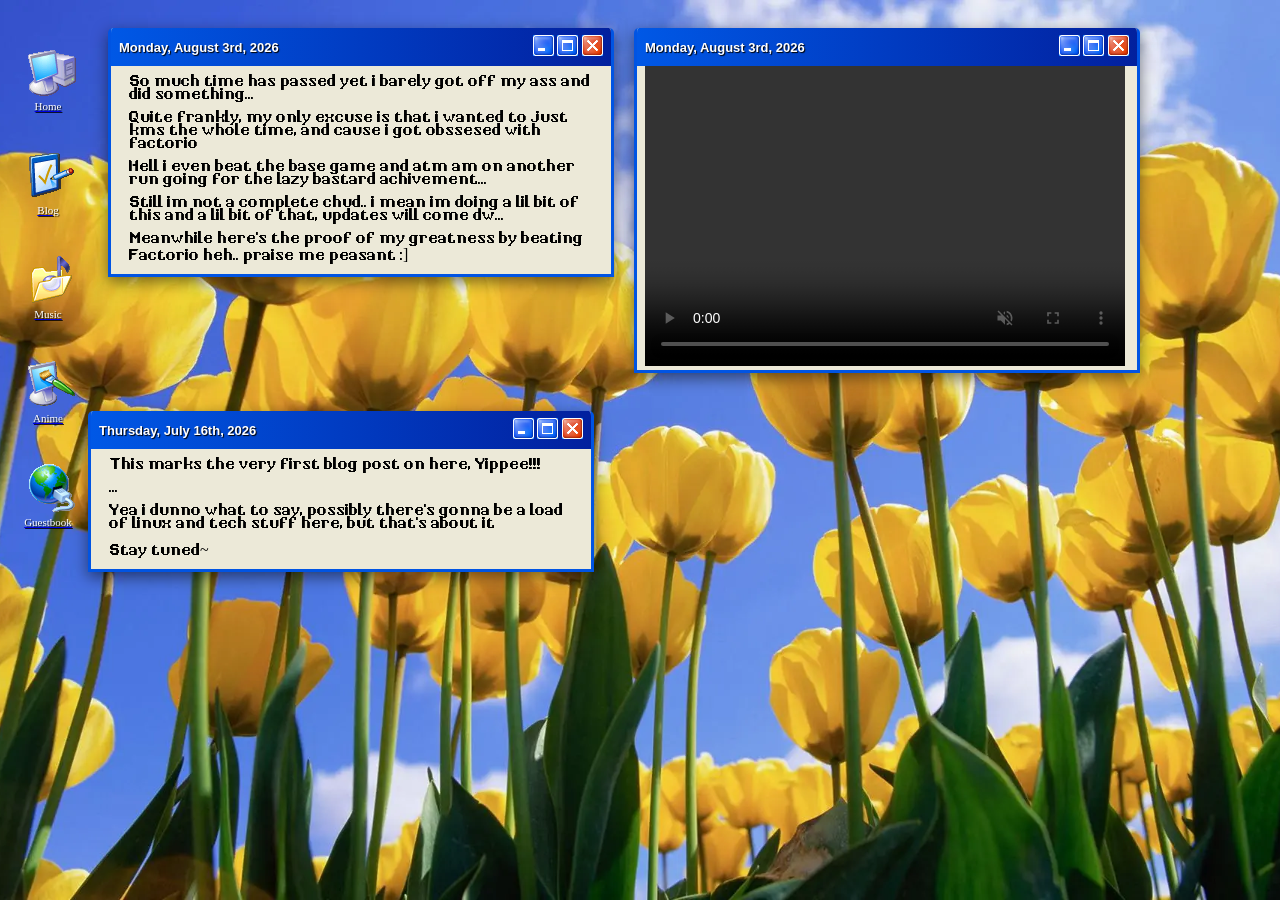
==== Blog.html @ af0ba82f "Update Blog.html" ====
<!DOCTYPE html>
<head>
    <link rel="stylesheet" href="MainStyle.css">
</head>
<body style="background-image: url(WinXp/Backgrounds/Tulips.webp);">
    <nav>
        <div class="DesktopIcons">
        <a href="State.html">
          <div class="Container">
            <div class="Desktop XP-Home"></div>
            <p> Home </p>
          </div>
        </a>
        <a href="Blog.html">
          <div class="Container">
            <div class="Desktop XP-Blog"></div>
            <p> Blog </p>
          </div>
        </a>
        <a href="Music.html">
          <div class="Container">
            <div class="Desktop XP-Music"></div>
            <p> Music </p>
          </div>
        </a>
        <a href="Weabo.html">
          <div class="Container">
            <div class="Desktop XP-Anime"></div>
            <p> Anime </p>
          </div>
        </a>
        <a href="Guests.html">
          <div class="Container">
            <div class="Desktop XP-Guestbook"></div>
            <p> Guestbook </p>
          </div>
        </a>
        </div>
    </nav>
    <main>
    <div class="BlogContainer">
      <div class="Window">
            <div class="TitleBar">
                <div class="Text">Monday, August 3rd, 2026</div>
                <div class="Buttons">
                    <button class="TaskbarButton XP-Min" aria-label="Minimize"></button>
                    <button class="TaskbarButton XP-Window" aria-label="Windowize"></button>
                    <button class="TaskbarButton XP-Close" aria-label="Closeize"></button>
                </div> 
            </div> 
            <div class="TextField"> 
              <p> So much time has passed yet i barely got off my ass and did something... </p>
              <p> Quite frankly, my only excuse is that i wanted to just kms the whole time, and cause i got obssesed with factorio </p>
              <p> Hell i even beat the base game and atm am on another run going for the lazy bastard achivement... </p>
              <p> Still im not a complete chud.. i mean im doing a lil bit of this and a lil bit of that, updates will come dw...</p>
              <p> Meanwhile here's the proof of my greatness by beating Factorio heh.. praise me peasant :] </p>
           </div>
      </div>
        <div class="Window">
            <div class="TitleBar">
                <div class="Text">Monday, August 3rd, 2026</div>
                <div class="Buttons">
                    <button class="TaskbarButton XP-Min" aria-label="Minimize"></button>
                    <button class="TaskbarButton XP-Window" aria-label="Windowize"></button>
                    <button class="TaskbarButton XP-Close" aria-label="Closeize"></button>
                </div> 
            </div> 
            <div class="TextField"> 
              <video height="300" width="480" autoplay muted controls>
                <source src="WinXp/Videos/mp4/Factorio-2026-08-03_2-ezgif.com-video-compressor.webm" type="video/webm">
              </video>
           </div>
      </div>
      </div>
      <br>
      <div class="Window">
            <div class="TitleBar">
                <div class="Text">Thursday, July 16th, 2026</div>
                <div class="Buttons">
                    <button class="TaskbarButton XP-Min" aria-label="Minimize"></button>
                    <button class="TaskbarButton XP-Window" aria-label="Windowize"></button>
                    <button class="TaskbarButton XP-Close" aria-label="Closeize"></button>
                </div> 
            </div> 
            <div class="TextField"> 
              <p> This marks the very first blog post on here, Yippee!!! </p>
              <p> ... </p>
              <p> Yea i dunno what to say, possibly there's gonna be a load of linux and tech stuff here, but that's about it </p>
              <p> Stay tuned~ </p>
           </div>
      </div>
    </main>
</body>
---- MainStyle.css ----
@font-face {
    font-family: retro;
    src: url(RETROTECH.ttf);
}

.TempTxt {
    font-size: xx-large;
    display: flex;
    align-items: flex-start;
    padding: 20px;
    gap: 20px;
}


body {
    display: flex;
    flex-direction: row;
    background-size: cover;
    background-position: center;
    background-repeat: no-repeat;
    image-rendering: auto;
    background-attachment: fixed;
}

p {
    margin: 4px 0 0 0; 
    width: 100%;
    font-size: 11px;  
    color: white; 
    text-shadow: 1px 1px 1px rgba(0, 0, 0, 0.8); 
    word-wrap: break-word;
}

main {
    flex-grow: 1;
}

.Desktop {
    width: 48px;
    height: 48px;
    background-image: url(WinXp/Icons/WinIcons_48.png);
    background-repeat: no-repeat;
    cursor: pointer;
    padding: 0;
    margin-top: 2.5rem;
    background-size: 960px 960px;
    image-rendering: pixelated; 
    image-rendering: crisp-edges;
    margin-left: 0.5rem;
}

.Container {
    display: flex;
    align-items: center;
    justify-content: center;
    flex-direction: column;
    width: 80px;
    text-align: center;
}

.XP-Home {
    background-position: -48px -143px;
}

.XP-Blog {
    background-position: -49px -97px;
}

.XP-Music {
    background-position: -336px -816px;
}

.XP-Anime {
    background-position: -432px -865px;
}

.XP-Guestbook {
    background-position: -672px -672px;
}

.Window {


    width: 500px;
    background-color: #ece9d8;
    font-family: 'Tahoma', sans-serif;

    border: 3px solid #0054e3; 
    border-top: none; 
    border-radius: 5px 5px 0 0;

    box-shadow: 0 5px 15px rgba(0,0,0,0.5);
    padding: 0;
    overflow: hidden;
}

.TitleBar {
  background: linear-gradient(to right, #0058e6, #02209e);
  color: white;
  padding: 4px 8px;
  display: flex;
  justify-content: space-between;
  align-items: center;
  font-weight: bold;
  font-size: 13px;
  text-shadow: 1px 1px 1px #000;
  height: 30px;
  border-radius: 2px 2px 0 0;
}

.TaskbarButton {
  width: 21px;
  height: 21px;
  border: none;
  background-image: url('WinXp/Frame/UI Theme.png');
  background-repeat: no-repeat;
  cursor: pointer;
  padding: 0;
}

.TextField {
    margin-right: 1rem;
    margin-left: 0.5rem;
}

.TextField > p {
    font-size: medium;
    font-family: retro;
    color: #000000;
    text-shadow: none;
    margin: 10px;
}

.TitleTextField {
    padding: 15px;
    color: #000;
    font-size: 14px;
    font-family: retro;
}

.TitleTextField > p {
    color: #1d1c1c;
    font-size: 3rem;
}

.XP-Min {
    background-position: -375px -236px;
}

.XP-Window {
    background-position: -399px -236px;
}

.XP-Close {
    background-position: -447px -236px;
}


.XP-Min:hover {
    background-position: -375px -257px;
}

.XP-Window:hover {
    background-position: -399px -257px;
}

.XP-Close:hover {
    background-position: -447px -257px;
}


.XP-Min:active {
    background-position: -375px -278px;
}

.XP-Window:active {
    background-position: -399px -278px;
}

.XP-Close:active {
    background-position: -447px -278px;
}

.AlbumImage {
    width: 250px;
    height: 250px;
    cursor: pointer;
    padding: 0;
    margin: 0.5rem auto 0 auto;
    background-size: contain;     
    background-repeat: no-repeat; 
    background-position: center;
}

.Mez { background-image: url(WinXp/Covers/Music/System/Mezmerize.png); }
.Hyp { background-image: url(WinXp/Covers/Music/System/Hypnotize.jpg); }
.Tox { background-image: url(WinXp/Covers/Music/System/Toxicity.jpg); }
.Sta { background-image: url(WinXp/Covers/Music/System/Stealit.jpeg); }
.Sys { background-image: url(WinXp/Covers/Music/System/SelfTitled.jpg);}

.Coe { background-image: url(WinXp/Covers/Music/Ax7/CityOfEvil.jpg); }
.Htk { background-image: url(WinXp/Covers/Music/Ax7/HailToTheTwink.jpg); }
.Ax7 { background-image: url(WinXp/Covers/Music/Ax7/SelfTitled.jpg); }

.Pul { background-image: url(WinXp/Covers/Music/Lifelover/Pulver.jpg);}
.Kon { background-image: url(WinXp/Covers/Music/Lifelover/Konkurs.jpg);}
.Sju { background-image: url(WinXp/Covers/Music/Lifelover/Sjukdom.jpg);}
.Ero { background-image: url(WinXp/Covers/Music/Lifelover/Erotik.jpg);}

.Album {
    width: 270px;
}

.AlbumContainer {
    display: flex;         
    flex-direction: row;   
    gap: 20px;             
    align-items: flex-start; 
    padding: 20px;         
    flex-wrap: wrap;
}

.AnimeImage {
    width: 250px;
    height: 250px;
    cursor: pointer;
    padding: 0;
    margin: 0.5rem auto 0 auto;
    background-size: contain;     
    background-repeat: no-repeat; 
    background-position: center;
}

.JJBA { background-image: url(WinXp/Covers/Anime/Part3.jpg);}
.BTR { background-image: url(WinXp/Covers/Anime/BTR.jpg);}

.Anime {
    width: 270px;
}

.AnimeContainer {
    display: flex;         
    flex-direction: row;   
    gap: 20px;             
    align-items: flex-start; 
    padding: 20px;         
    flex-wrap: wrap;
}

.BlogContainer {
    display: flex;         
    flex-direction: row;   
    gap: 20px;             
    align-items: flex-start; 
    padding: 20px;         
    flex-wrap: wrap;
}
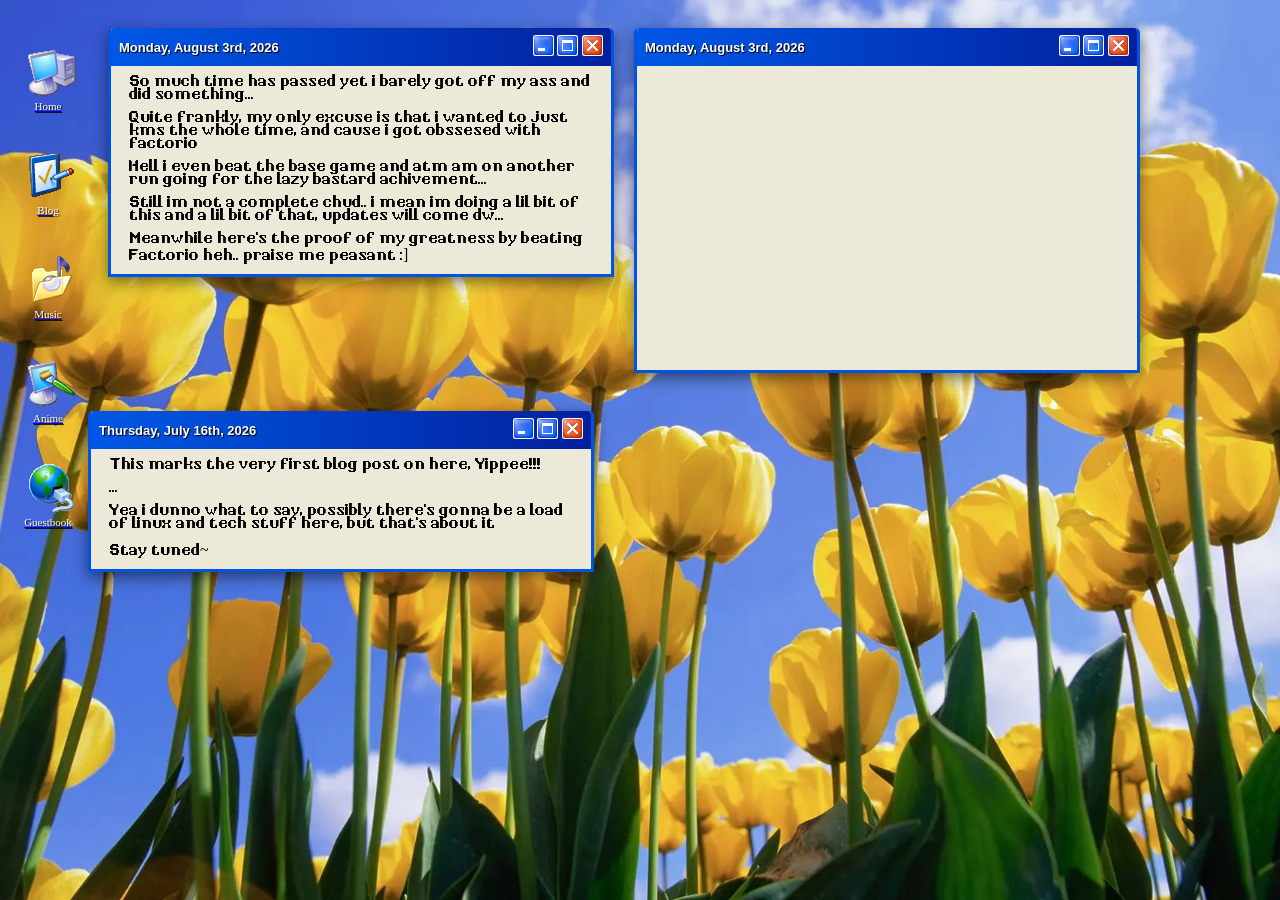
==== commit 99d2b014: "Update Blog.html" ====
--- a/Blog.html
+++ b/Blog.html
@@ -66,7 +66,7 @@
                 </div> 
             </div> 
             <div class="TextField"> 
-              <video height="300" width="480" autoplay muted controls>
+              <video height="300" width="480" autoplay muted loop playsinline>
                 <source src="WinXp/Videos/mp4/Factorio-2026-08-03_2-ezgif.com-video-compressor.webm" type="video/webm">
               </video>
            </div>
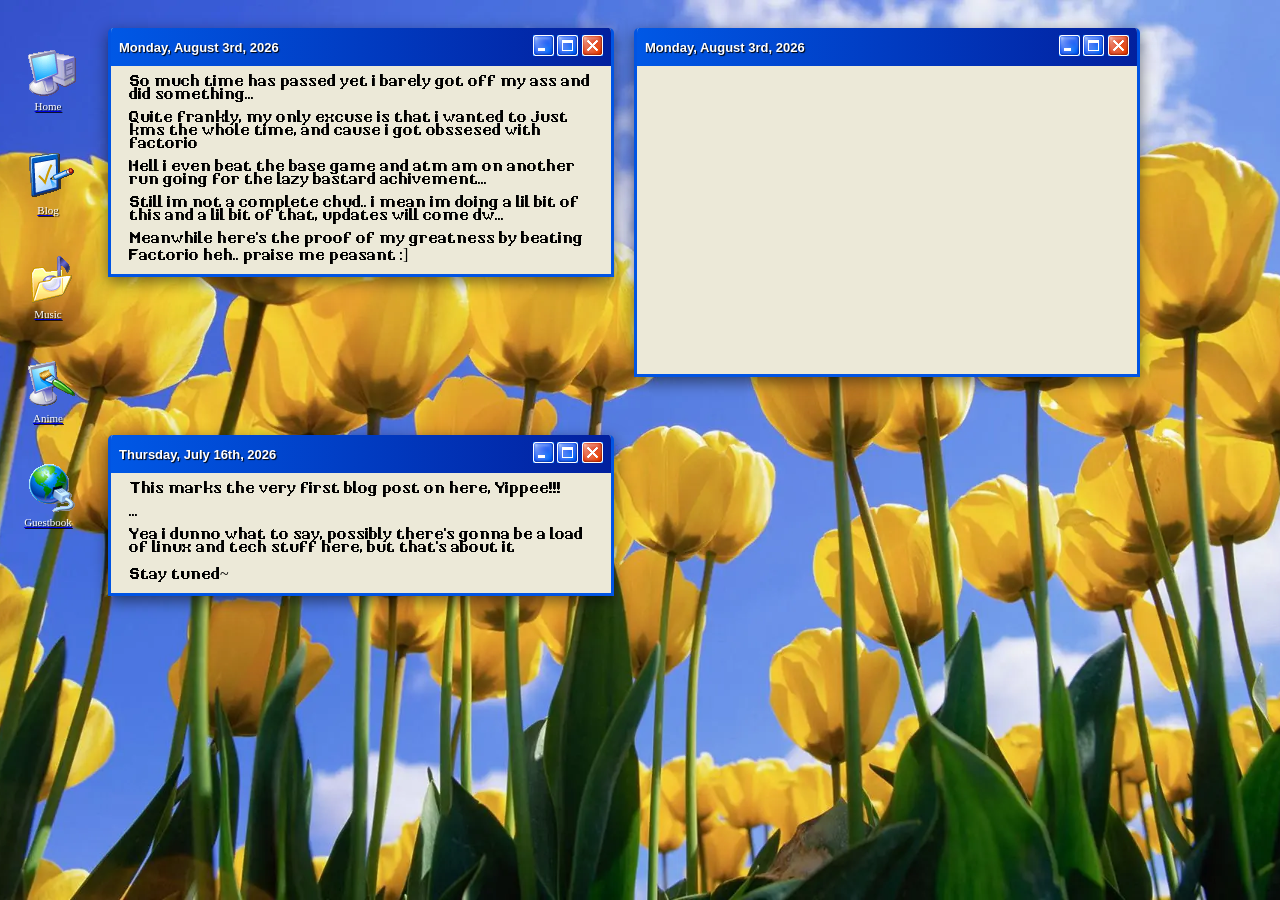
==== commit 4218e3bb: "Update Blog.html" ====
--- a/Blog.html
+++ b/Blog.html
@@ -65,14 +65,12 @@
                     <button class="TaskbarButton XP-Close" aria-label="Closeize"></button>
                 </div> 
             </div> 
-            <div class="TextField"> 
-              <video height="300" width="480" autoplay muted loop playsinline>
-                <source src="WinXp/Videos/mp4/Factorio-2026-08-03_2-ezgif.com-video-compressor.webm" type="video/webm">
-              </video>
+            <div class="FactorioImg"></div> 
            </div>
       </div>
       </div>
       <br>
+    <div class="BlogContainer">
       <div class="Window">
             <div class="TitleBar">
                 <div class="Text">Thursday, July 16th, 2026</div>
@@ -89,5 +87,6 @@
               <p> Stay tuned~ </p>
            </div>
       </div>
+      </div>
     </main>
 </body>
--- a/MainStyle.css
+++ b/MainStyle.css
@@ -233,6 +233,8 @@
 
 .JJBA { background-image: url(WinXp/Covers/Anime/Part3.jpg);}
 .BTR { background-image: url(WinXp/Covers/Anime/BTR.jpg);}
+.NGR { background-image: url(WinXp/Covers/Anime/NGR.jpg);}
+.CSM { background-image: url(WinXp/Covers/Anime/CSM.jpg);}
 
 .Anime {
     width: 270px;
@@ -255,3 +257,15 @@
     padding: 20px;         
     flex-wrap: wrap;
 }
+
+.FactorioImg {
+    background-image: url(WinXp/Images/JustAScreenshotSadly.jpg);
+    width: 450px;
+    height: 300px;
+    cursor: pointer;
+    padding: 0;
+    margin: 0.5rem auto 0 auto;
+    background-size: contain;     
+    background-repeat: no-repeat; 
+    background-position: center;
+}
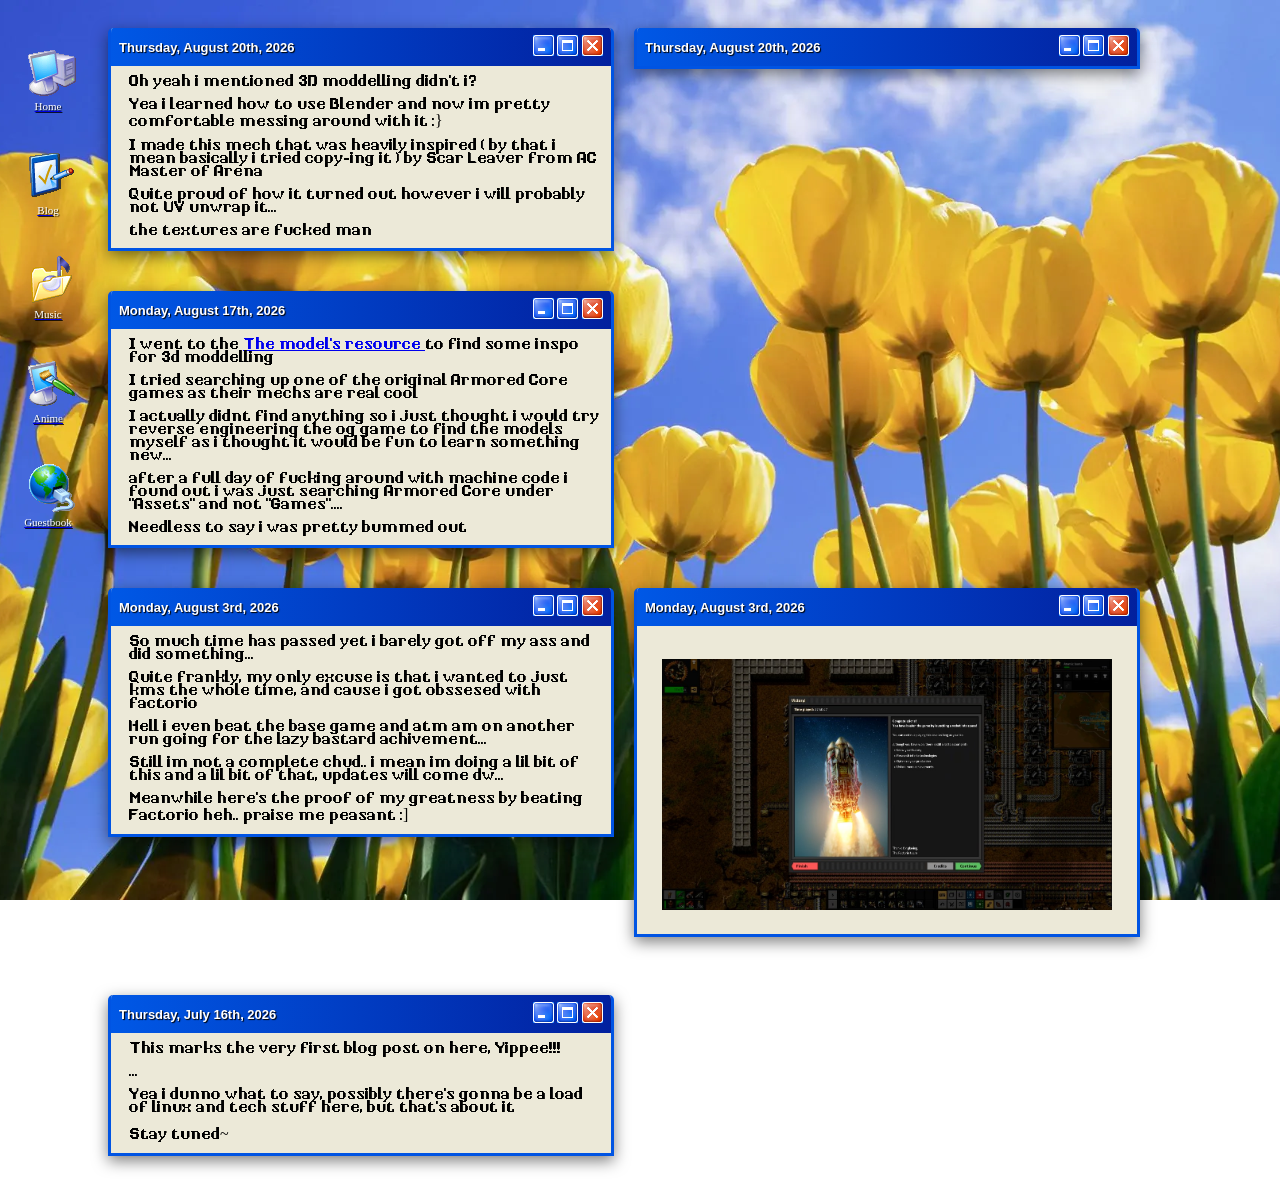
==== commit 4a12cdec: "Update Blog.html" ====
--- a/Blog.html
+++ b/Blog.html
@@ -38,6 +38,55 @@
         </div>
     </nav>
     <main>
+          <div class="BlogContainer">
+      <div class="Window">
+            <div class="TitleBar">
+                <div class="Text">Thursday, August 20th, 2026</div>
+                <div class="Buttons">
+                    <button class="TaskbarButton XP-Min" aria-label="Minimize"></button>
+                    <button class="TaskbarButton XP-Window" aria-label="Windowize"></button>
+                    <button class="TaskbarButton XP-Close" aria-label="Closeize"></button>
+                </div> 
+            </div> 
+            <div class="TextField"> 
+              <p> Oh yeah i mentioned 3D moddelling didn't i? </p>
+              <p> Yea i learned how to use Blender and now im pretty comfortable messing around with it :} </p>
+              <p> I made this mech that was heavily inspired ( by that i mean basically i tried copy-ing it ) by Scar Leaver from AC Master of Arena </p>
+              <p> Quite proud of how it turned out however i will probably not UV unwrap it... </p>
+              <p> the textures are fucked man </p>
+           </div>
+      </div>
+        <div class="Window">
+            <div class="TitleBar">
+                <div class="Text">Thursday, August 20th, 2026</div>
+                <div class="Buttons">
+                    <button class="TaskbarButton XP-Min" aria-label="Minimize"></button>
+                    <button class="TaskbarButton XP-Window" aria-label="Windowize"></button>
+                    <button class="TaskbarButton XP-Close" aria-label="Closeize"></button>
+                </div> 
+            </div> 
+            <div class="MechaImg"></div> 
+           </div>
+    </div>
+    <div class="BlogContainer">
+      <div class="Window">
+            <div class="TitleBar">
+                <div class="Text">Monday, August 17th, 2026</div>
+                <div class="Buttons">
+                    <button class="TaskbarButton XP-Min" aria-label="Minimize"></button>
+                    <button class="TaskbarButton XP-Window" aria-label="Windowize"></button>
+                    <button class="TaskbarButton XP-Close" aria-label="Closeize"></button>
+                </div> 
+            </div> 
+            <div class="TextField"> 
+              <p> I went to the <a href="https://models.spriters-resource.com/"> The model's resource </a> to find some inspo for 3d moddelling </p>
+              <p> I tried searching up one of the original Armored Core games as their mechs are real cool </p>
+              <p> I actually didnt find anything so i just thought i would try reverse engineering the og game to find the models myself as i thought it would be fun to learn something new...</p>
+              <p> after a full day of fucking around with machine code i found out i was just searching Armored Core under "Assets" and not "Games"....</p>
+              <p> Needless to say i was pretty bummed out</p>
+           </div>
+      </div>
+    </div>
     <div class="BlogContainer">
       <div class="Window">
             <div class="TitleBar">
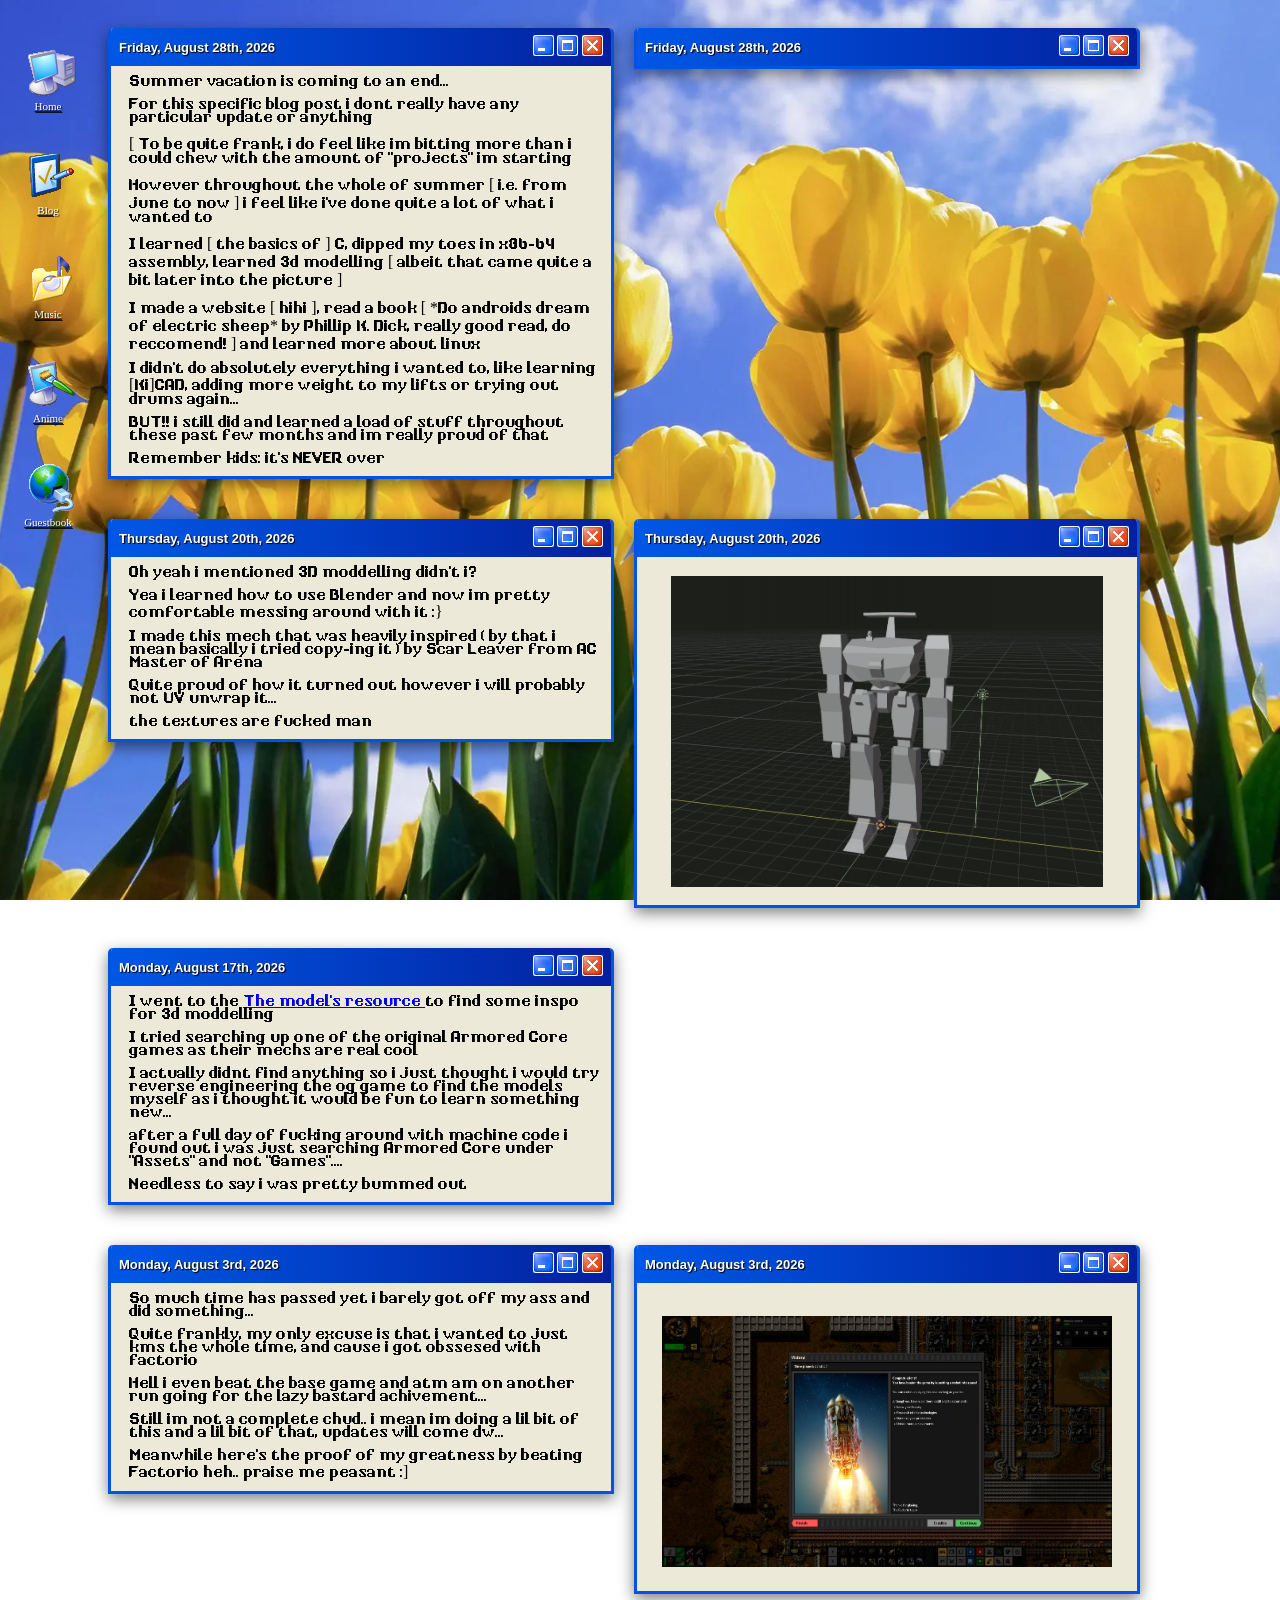
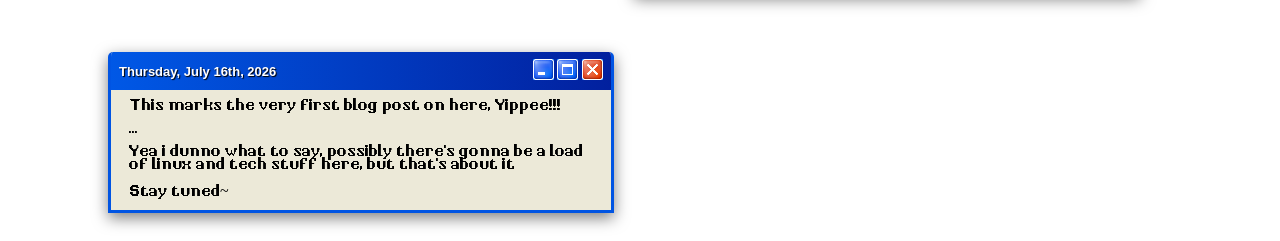
==== commit 7f2f579e: "Update Blog.html" ====
--- a/Blog.html
+++ b/Blog.html
@@ -38,7 +38,41 @@
         </div>
     </nav>
     <main>
-          <div class="BlogContainer">
+    <div class="BlogContainer">
+      <div class="Window">
+            <div class="TitleBar">
+                <div class="Text">Friday, August 28th, 2026</div>
+                <div class="Buttons">
+                    <button class="TaskbarButton XP-Min" aria-label="Minimize"></button>
+                    <button class="TaskbarButton XP-Window" aria-label="Windowize"></button>
+                    <button class="TaskbarButton XP-Close" aria-label="Closeize"></button>
+                </div> 
+            </div> 
+            <div class="TextField"> 
+              <p> Summer vacation is coming to an end... </p>
+              <p> For this specific blog post i dont really have any particular update or anything </p>
+              <p> [ To be quite frank, i do feel like im bitting more than i could chew with the amount of "projects" im starting </p>
+              <p> However throughout the whole of summer [ i.e. from june to now ] i feel like i've done quite a lot of what i wanted to </p>
+              <p> I learned [ the basics of ] C, dipped my toes in x86-64 assembly, learned 3d modelling [ albeit that came quite a bit later into the picture ]</p>
+              <p> I made a website [ hihi ], read a book [ *Do androids dream of electric sheep* by Phillip K. Dick, really good read, do reccomend! ] and learned more about linux </p>
+              <p> I didn't do absolutely everything i wanted to, like learning [Ki]CAD, adding more weight to my lifts or trying out drums again... </p>
+              <p> BUT!! i still did and learned a load of stuff throughout these past few months and im really proud of that </p>
+              <p> Remember kids: it's NEVER over </p>
+           </div>
+      </div>
+      <div class="Window">
+            <div class="TitleBar">
+                <div class="Text">Friday, August 28th, 2026</div>
+                <div class="Buttons">
+                    <button class="TaskbarButton XP-Min" aria-label="Minimize"></button>
+                    <button class="TaskbarButton XP-Window" aria-label="Windowize"></button>
+                    <button class="TaskbarButton XP-Close" aria-label="Closeize"></button>
+                </div> 
+            </div> 
+            <div class="HOPEImg"></div> 
+          </div>
+    </div>
+    <div class="BlogContainer">
       <div class="Window">
             <div class="TitleBar">
                 <div class="Text">Thursday, August 20th, 2026</div>
--- a/MainStyle.css
+++ b/MainStyle.css
@@ -269,3 +269,15 @@
     background-repeat: no-repeat; 
     background-position: center;
 }
+
+.MechaImg {
+    background-image: url(WinXp/Images/Screenshot-Mech-Wide.jpg);
+    width: 400px;
+    height: 300px;
+    cursor: pointer;
+    padding: 1rem;
+    margin: 0.5rem auto 0.5rem auto;
+    background-size: contain;     
+    background-repeat: no-repeat; 
+    background-position: center;
+}
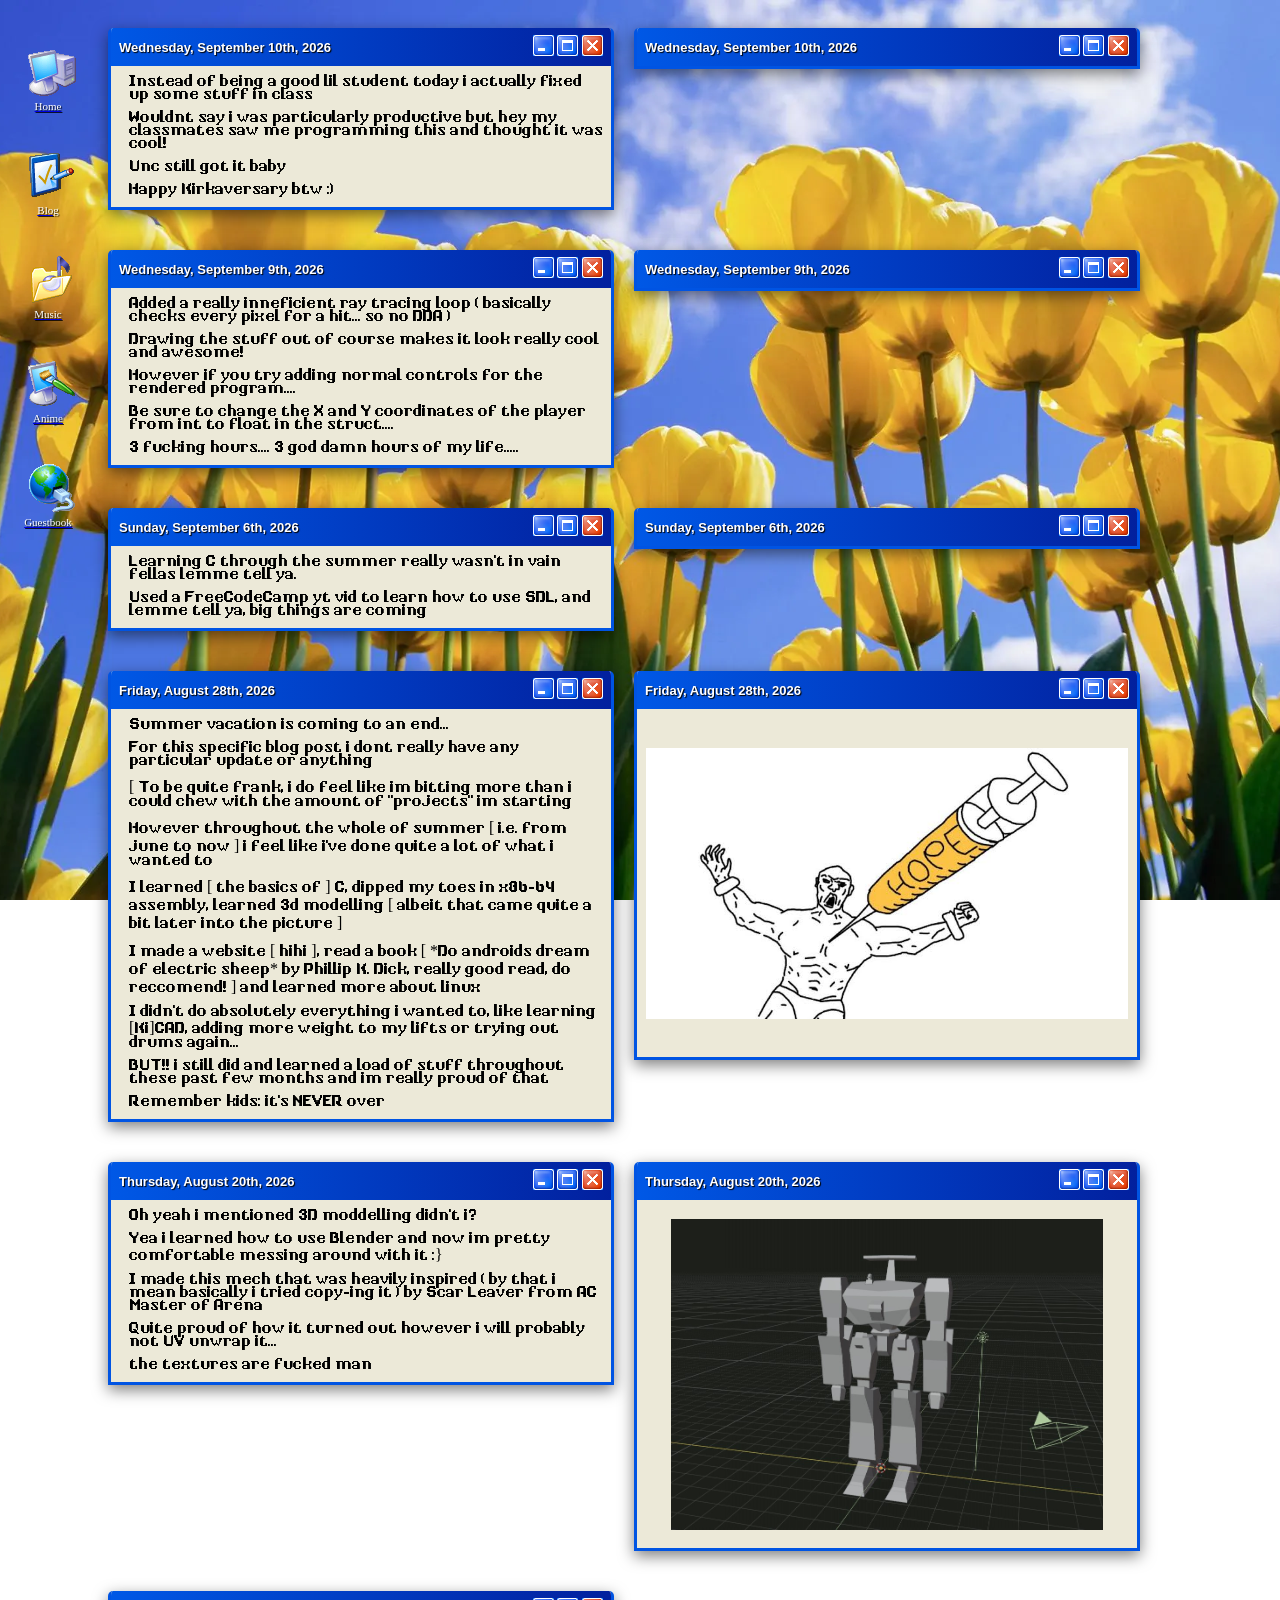
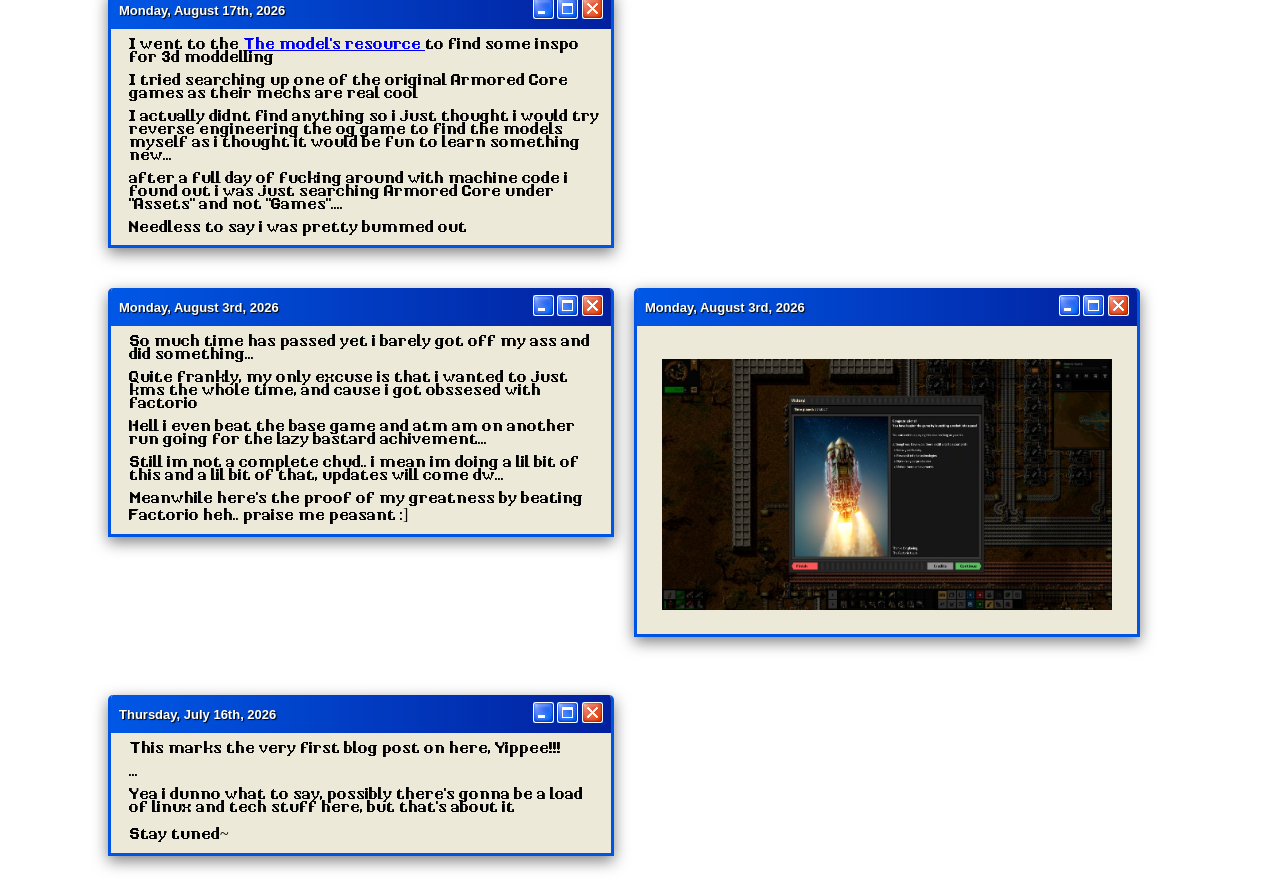
==== commit e69dcf56: "Update Blog.html" ====
--- a/Blog.html
+++ b/Blog.html
@@ -38,6 +38,92 @@
         </div>
     </nav>
     <main>
+        <div class="BlogContainer">
+      <div class="Window">
+            <div class="TitleBar">
+                <div class="Text">Wednesday, September 10th, 2026</div>
+                <div class="Buttons">
+                    <button class="TaskbarButton XP-Min" aria-label="Minimize"></button>
+                    <button class="TaskbarButton XP-Window" aria-label="Windowize"></button>
+                    <button class="TaskbarButton XP-Close" aria-label="Closeize"></button>
+                </div> 
+            </div> 
+            <div class="TextField"> 
+              <p> Instead of being a good lil student today i actually fixed up some stuff in class </p>
+              <p> Wouldnt say i was particularly productive but hey my classmates saw me programming this and thought it was cool! </p>
+              <p> Unc still got it baby </p>
+              <p> Happy Kirkaversary btw :)</p>
+          </div>
+      </div>
+      <div class="Window">
+            <div class="TitleBar">
+                <div class="Text">Wednesday, September 10th, 2026</div>
+                <div class="Buttons">
+                    <button class="TaskbarButton XP-Min" aria-label="Minimize"></button>
+                    <button class="TaskbarButton XP-Window" aria-label="Windowize"></button>
+                    <button class="TaskbarButton XP-Close" aria-label="Closeize"></button>
+                </div> 
+            </div> 
+            <div class="OrangImg"></div> 
+          </div>
+    </div>
+  <div class="BlogContainer">
+      <div class="Window">
+            <div class="TitleBar">
+                <div class="Text">Wednesday, September 9th, 2026</div>
+                <div class="Buttons">
+                    <button class="TaskbarButton XP-Min" aria-label="Minimize"></button>
+                    <button class="TaskbarButton XP-Window" aria-label="Windowize"></button>
+                    <button class="TaskbarButton XP-Close" aria-label="Closeize"></button>
+                </div> 
+            </div> 
+            <div class="TextField"> 
+              <p> Added a really inneficient ray tracing loop ( basically checks every pixel for a hit... so no DDA ) </p>
+              <p> Drawing the stuff out of course makes it look really cool and awesome! </p>
+              <p> However if you try adding normal controls for the rendered program.... </p>
+              <p> Be sure to change the X and Y coordinates of the player from int to float in the struct.... </p>
+              <p> 3 fucking hours.... 3 god damn hours of my life.....</p>
+           </div>
+      </div>
+      <div class="Window">
+            <div class="TitleBar">
+                <div class="Text">Wednesday, September 9th, 2026</div>
+                <div class="Buttons">
+                    <button class="TaskbarButton XP-Min" aria-label="Minimize"></button>
+                    <button class="TaskbarButton XP-Window" aria-label="Windowize"></button>
+                    <button class="TaskbarButton XP-Close" aria-label="Closeize"></button>
+                </div> 
+            </div> 
+            <div class="RefinedWolfensteinImg"></div> 
+          </div>
+    </div>
+  <div class="BlogContainer">
+      <div class="Window">
+            <div class="TitleBar">
+                <div class="Text">Sunday, September 6th, 2026</div>
+                <div class="Buttons">
+                    <button class="TaskbarButton XP-Min" aria-label="Minimize"></button>
+                    <button class="TaskbarButton XP-Window" aria-label="Windowize"></button>
+                    <button class="TaskbarButton XP-Close" aria-label="Closeize"></button>
+                </div> 
+            </div> 
+            <div class="TextField"> 
+              <p> Learning C through the summer really wasn't in vain fellas lemme tell ya. </p>
+              <p> Used a FreeCodeCamp yt vid to learn how to use SDL, and lemme tell ya, big things are coming </p>
+           </div>
+      </div>
+      <div class="Window">
+            <div class="TitleBar">
+                <div class="Text">Sunday, September 6th, 2026</div>
+                <div class="Buttons">
+                    <button class="TaskbarButton XP-Min" aria-label="Minimize"></button>
+                    <button class="TaskbarButton XP-Window" aria-label="Windowize"></button>
+                    <button class="TaskbarButton XP-Close" aria-label="Closeize"></button>
+                </div> 
+            </div> 
+            <div class="BabysFirstDoomImg"></div> 
+          </div>
+    </div>
     <div class="BlogContainer">
       <div class="Window">
             <div class="TitleBar">
--- a/MainStyle.css
+++ b/MainStyle.css
@@ -207,6 +207,11 @@
 .Sju { background-image: url(WinXp/Covers/Music/Lifelover/Sjukdom.jpg);}
 .Ero { background-image: url(WinXp/Covers/Music/Lifelover/Erotik.jpg);}
 
+.Aua { background-image: url(WinXp/Covers/Music/Ado/Utattemita.jpg);}
+.Zan { background-image: url(WinXp/Covers/Music/Ado/Zanmu.jpg);}
+.Kyo { background-image: url(WinXp/Covers/Music/Ado/Kyougen.jpg);}
+
+
 .Album {
     width: 270px;
 }
@@ -281,3 +286,15 @@
     background-repeat: no-repeat; 
     background-position: center;
 }
+
+.HOPEImg {
+    background-image: url(WinXp/Images/HOPE.jpg);
+    width: 450px;
+    height: 300px;
+    cursor: pointer;
+    padding: 1rem;
+    margin: 0.5rem auto 0.5rem auto;
+    background-size: contain;     
+    background-repeat: no-repeat; 
+    background-position: center;
+}
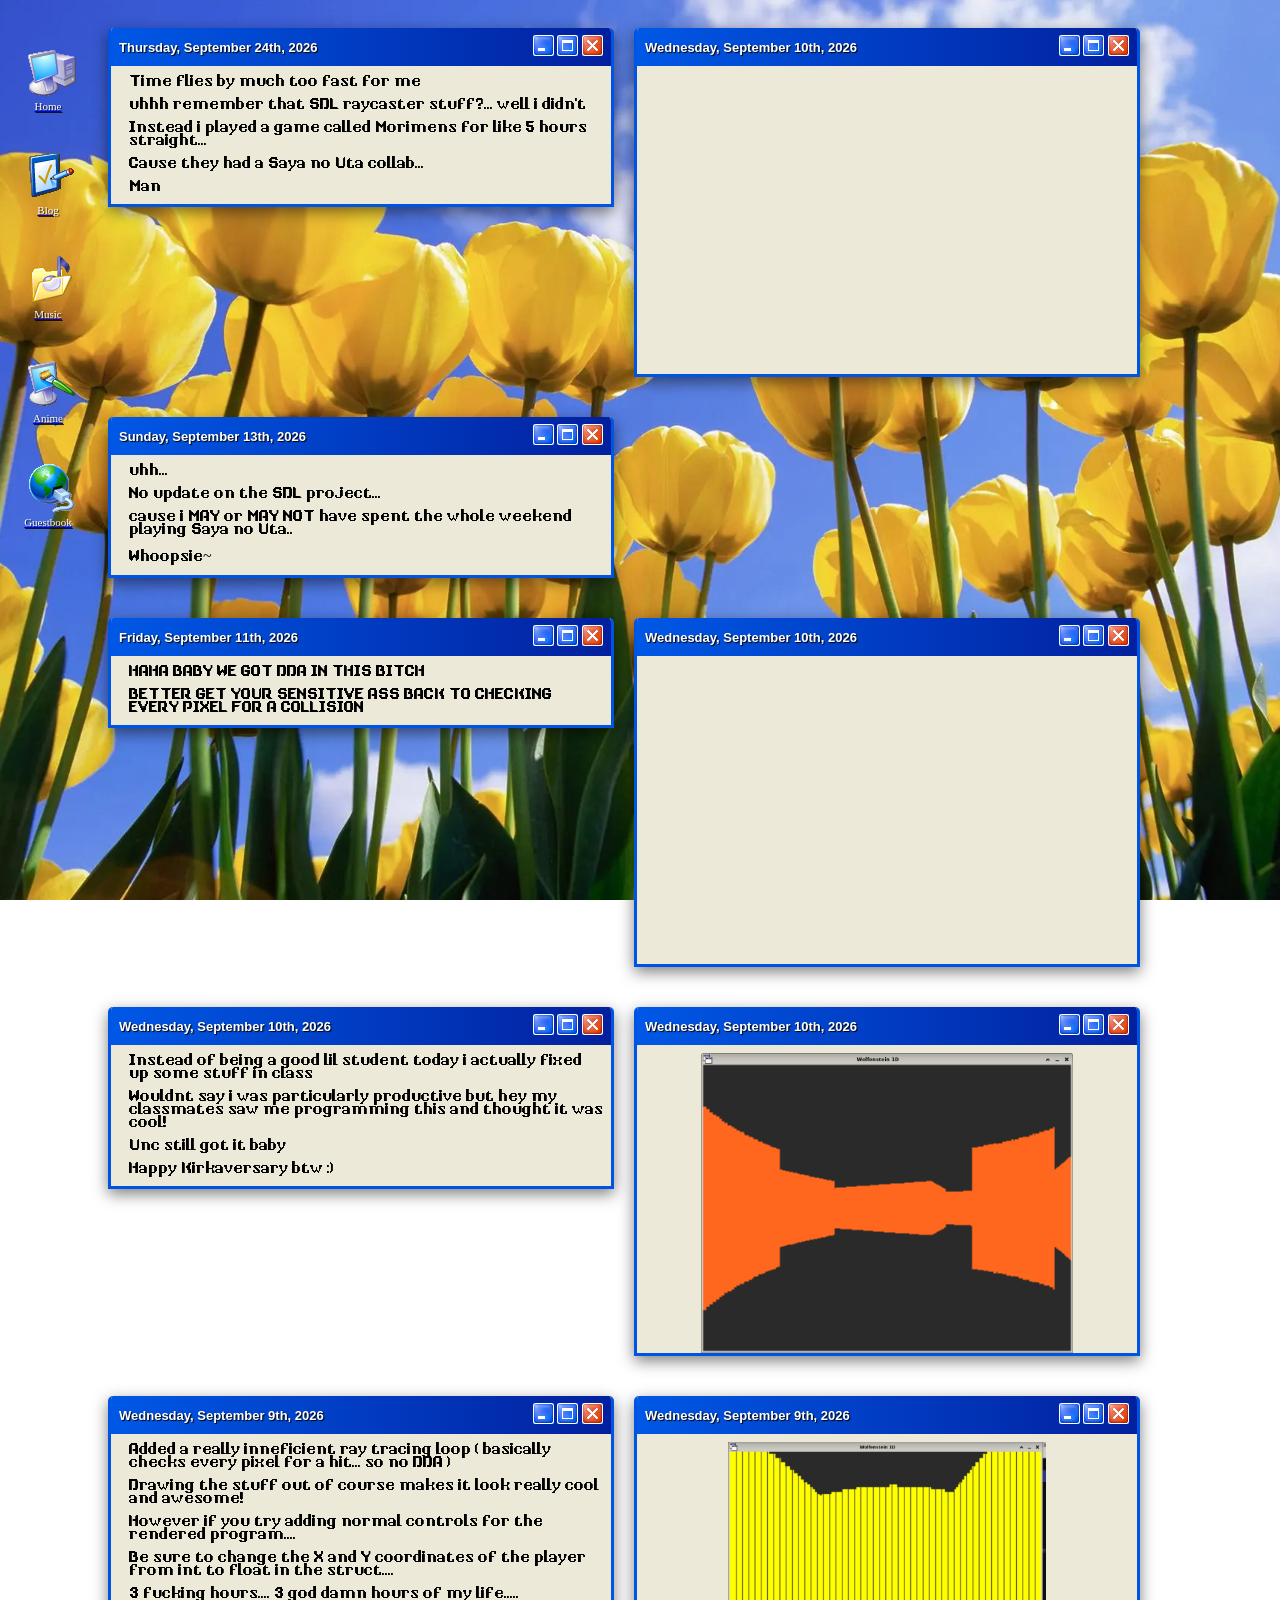
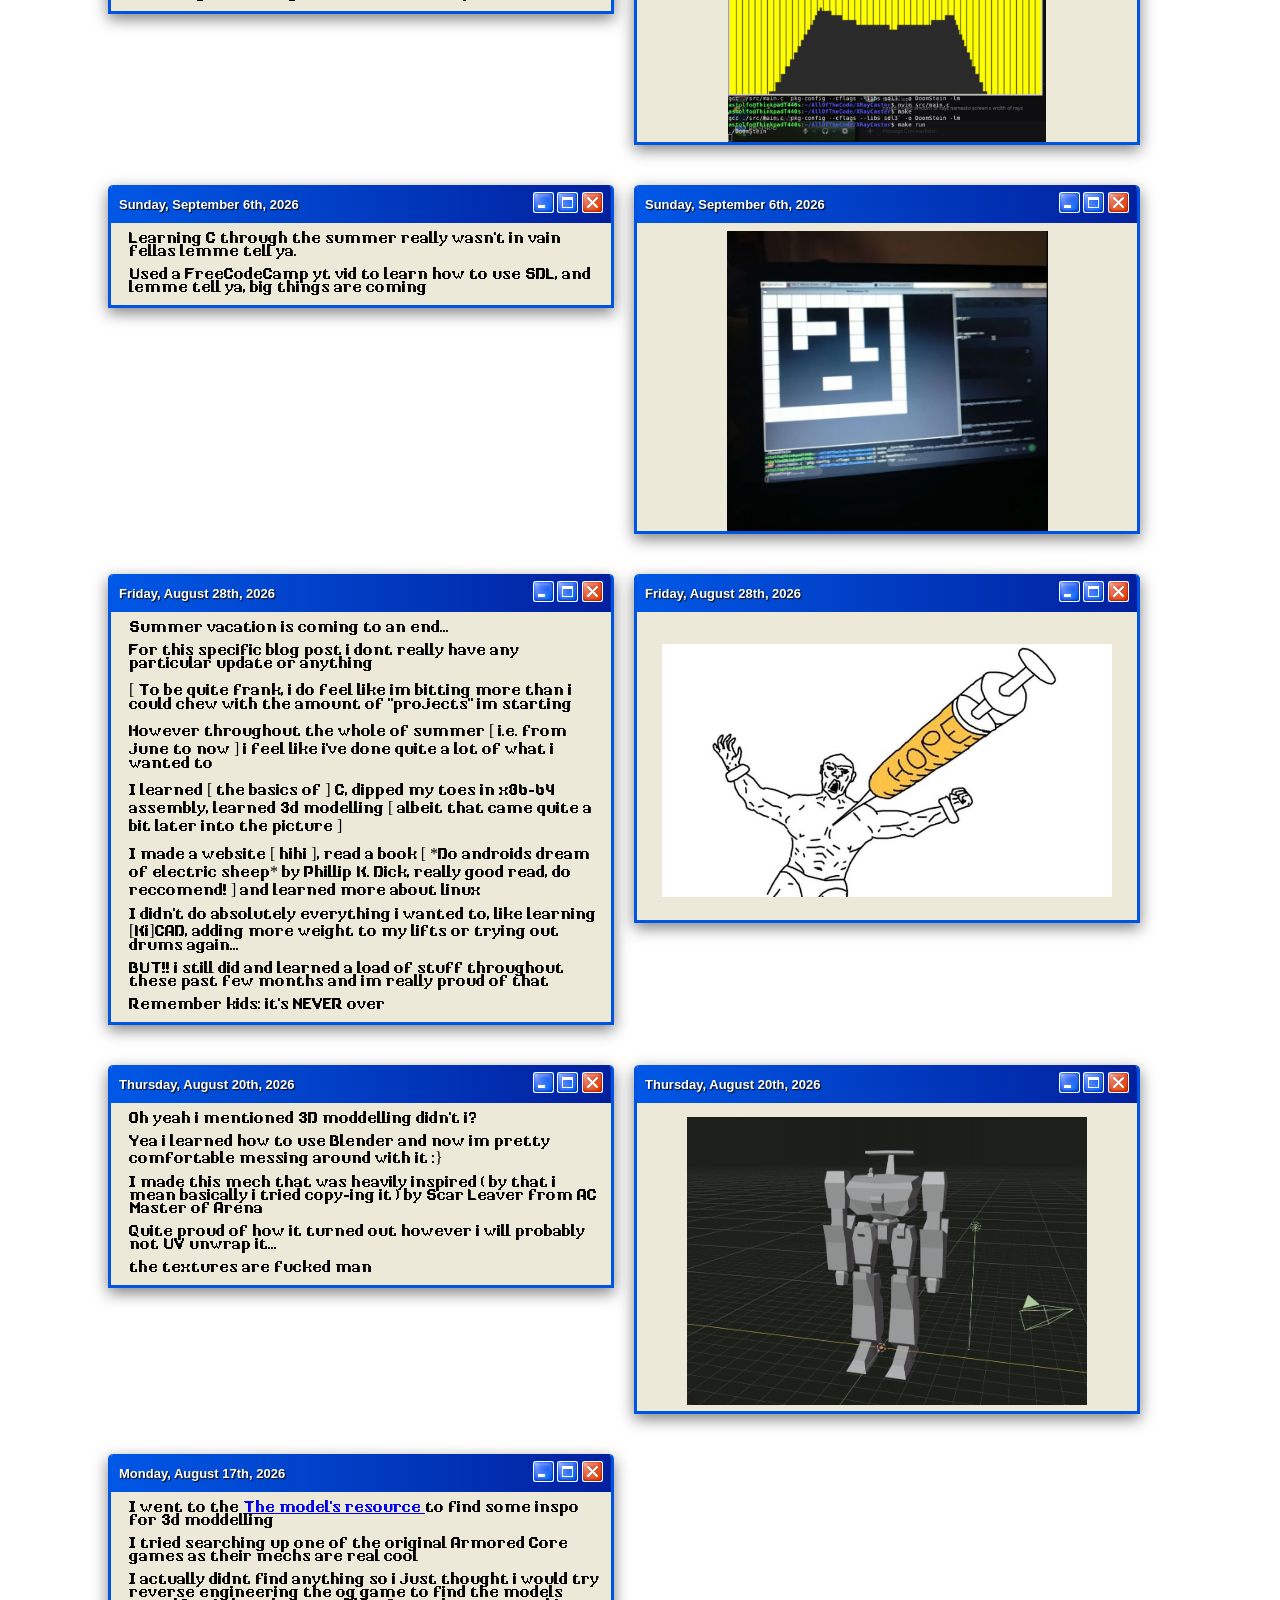
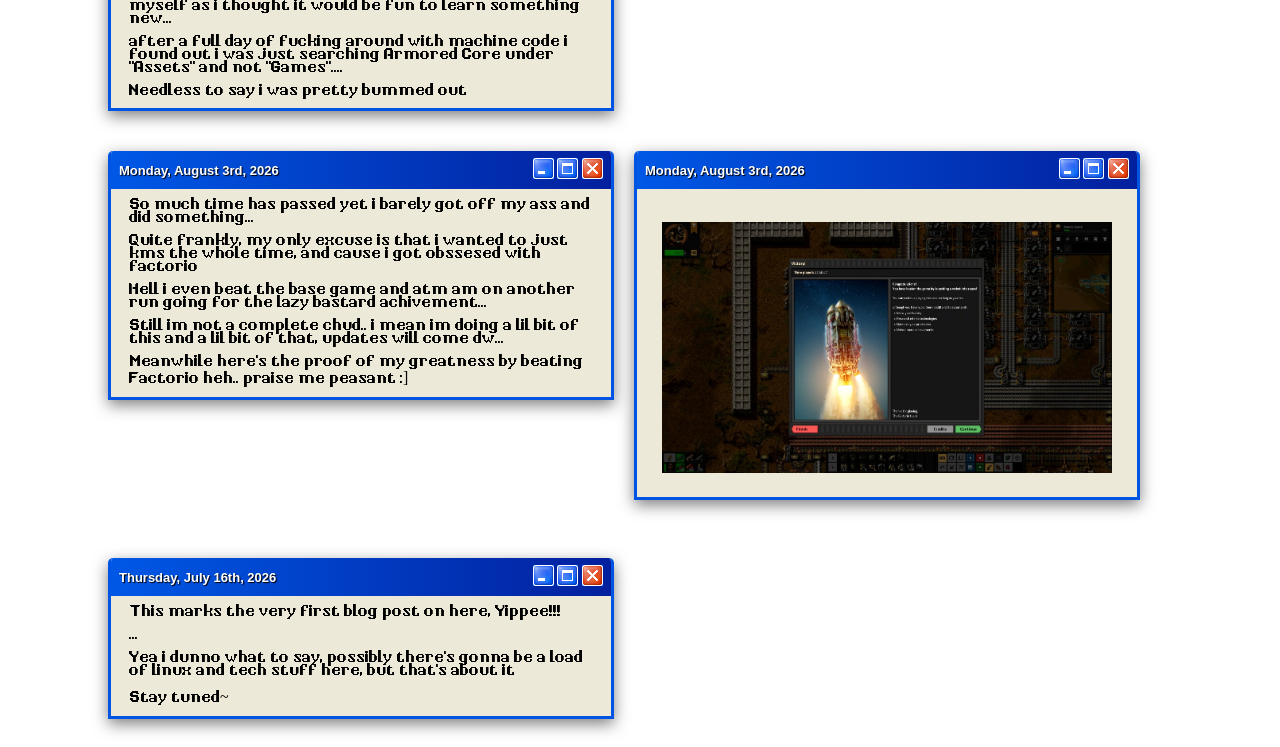
==== commit 81069cc3: "Update Blog.html" ====
--- a/Blog.html
+++ b/Blog.html
@@ -38,7 +38,83 @@
         </div>
     </nav>
     <main>
-        <div class="BlogContainer">
+    <div class="BlogContainer">
+      <div class="Window">
+            <div class="TitleBar">
+                <div class="Text">Thursday, September 24th, 2026</div>
+                <div class="Buttons">
+                    <button class="TaskbarButton XP-Min" aria-label="Minimize"></button>
+                    <button class="TaskbarButton XP-Window" aria-label="Windowize"></button>
+                    <button class="TaskbarButton XP-Close" aria-label="Closeize"></button>
+                </div> 
+            </div> 
+            <div class="TextField"> 
+              <p> Time flies by much too fast for me </p>
+              <p> uhhh remember that SDL raycaster stuff?... well i didn't </p>
+              <p> Instead i played a game called Morimens for like 5 hours straight... </p>
+              <p> Cause they had a Saya no Uta collab... </p>
+              <p> Man </p>
+          </div>
+      </div>
+    <div class="Window">
+            <div class="TitleBar">
+                <div class="Text">Wednesday, September 10th, 2026</div>
+                <div class="Buttons">
+                    <button class="TaskbarButton XP-Min" aria-label="Minimize"></button>
+                    <button class="TaskbarButton XP-Window" aria-label="Windowize"></button>
+                    <button class="TaskbarButton XP-Close" aria-label="Closeize"></button>
+                </div> 
+            </div> 
+            <div class="ShogunImg IMG"></div> 
+          </div>
+    </div>
+    </div>
+    <div class="BlogContainer">
+      <div class="Window">
+            <div class="TitleBar">
+                <div class="Text">Sunday, September 13th, 2026</div>
+                <div class="Buttons">
+                    <button class="TaskbarButton XP-Min" aria-label="Minimize"></button>
+                    <button class="TaskbarButton XP-Window" aria-label="Windowize"></button>
+                    <button class="TaskbarButton XP-Close" aria-label="Closeize"></button>
+                </div> 
+            </div> 
+            <div class="TextField"> 
+              <p> uhh... </p>
+              <p> No update on the SDL project... </p>
+              <p> cause i MAY or MAY NOT have spent the whole weekend playing Saya no Uta..</p>
+              <p> Whoopsie~ </p>
+          </div>
+      </div>
+    </div>
+    <div class="BlogContainer">
+      <div class="Window">
+            <div class="TitleBar">
+                <div class="Text">Friday, September 11th, 2026</div>
+                <div class="Buttons">
+                    <button class="TaskbarButton XP-Min" aria-label="Minimize"></button>
+                    <button class="TaskbarButton XP-Window" aria-label="Windowize"></button>
+                    <button class="TaskbarButton XP-Close" aria-label="Closeize"></button>
+                </div> 
+            </div> 
+            <div class="TextField"> 
+              <p> HAHA BABY WE GOT DDA IN THIS BITCH </p>
+              <p> BETTER GET YOUR SENSITIVE ASS BACK TO CHECKING EVERY PIXEL FOR A COLLISION </p>
+          </div>
+      </div>
+    <div class="Window">
+            <div class="TitleBar">
+                <div class="Text">Wednesday, September 10th, 2026</div>
+                <div class="Buttons">
+                    <button class="TaskbarButton XP-Min" aria-label="Minimize"></button>
+                    <button class="TaskbarButton XP-Window" aria-label="Windowize"></button>
+                    <button class="TaskbarButton XP-Close" aria-label="Closeize"></button>
+                </div> 
+            </div> 
+            <div class="DDAImg IMG"></div> 
+          </div>
+    </div>
+    <div class="BlogContainer">
       <div class="Window">
             <div class="TitleBar">
                 <div class="Text">Wednesday, September 10th, 2026</div>
@@ -64,7 +140,7 @@
                     <button class="TaskbarButton XP-Close" aria-label="Closeize"></button>
                 </div> 
             </div> 
-            <div class="OrangImg"></div> 
+            <div class="OrangImg IMG"></div> 
           </div>
     </div>
   <div class="BlogContainer">
@@ -94,7 +170,7 @@
                     <button class="TaskbarButton XP-Close" aria-label="Closeize"></button>
                 </div> 
             </div> 
-            <div class="RefinedWolfensteinImg"></div> 
+            <div class="RefinedWolfensteinImg IMG"></div> 
           </div>
     </div>
   <div class="BlogContainer">
@@ -121,7 +197,7 @@
                     <button class="TaskbarButton XP-Close" aria-label="Closeize"></button>
                 </div> 
             </div> 
-            <div class="BabysFirstDoomImg"></div> 
+            <div class="BabysFirstDoomImg IMG"></div> 
           </div>
     </div>
     <div class="BlogContainer">
@@ -155,7 +231,7 @@
                     <button class="TaskbarButton XP-Close" aria-label="Closeize"></button>
                 </div> 
             </div> 
-            <div class="HOPEImg"></div> 
+            <div class="HOPEImg IMG"></div> 
           </div>
     </div>
     <div class="BlogContainer">
@@ -185,7 +261,7 @@
                     <button class="TaskbarButton XP-Close" aria-label="Closeize"></button>
                 </div> 
             </div> 
-            <div class="MechaImg"></div> 
+            <div class="MechaImg IMG"></div> 
            </div>
     </div>
     <div class="BlogContainer">
@@ -234,7 +310,7 @@
                     <button class="TaskbarButton XP-Close" aria-label="Closeize"></button>
                 </div> 
             </div> 
-            <div class="FactorioImg"></div> 
+            <div class="FactorioImg IMG"></div> 
            </div>
       </div>
       </div>
--- a/MainStyle.css
+++ b/MainStyle.css
@@ -263,10 +263,7 @@
     flex-wrap: wrap;
 }
 
-.FactorioImg {
-    background-image: url(WinXp/Images/JustAScreenshotSadly.jpg);
-    width: 450px;
-    height: 300px;
+.IMG {
     cursor: pointer;
     padding: 0;
     margin: 0.5rem auto 0 auto;
@@ -275,26 +272,51 @@
     background-position: center;
 }
 
+.FactorioImg {
+    background-image: url(WinXp/Images/JustAScreenshotSadly.jpg);
+    width: 450px;
+    height: 300px;
+
+}
+
 .MechaImg {
     background-image: url(WinXp/Images/Screenshot-Mech-Wide.jpg);
     width: 400px;
     height: 300px;
-    cursor: pointer;
-    padding: 1rem;
-    margin: 0.5rem auto 0.5rem auto;
-    background-size: contain;     
-    background-repeat: no-repeat; 
-    background-position: center;
 }
 
 .HOPEImg {
     background-image: url(WinXp/Images/HOPE.jpg);
     width: 450px;
     height: 300px;
-    cursor: pointer;
-    padding: 1rem;
-    margin: 0.5rem auto 0.5rem auto;
-    background-size: contain;     
-    background-repeat: no-repeat; 
-    background-position: center;
-}
+}
+
+.BabysFirstDoomImg {
+    background-image: url(WinXp/Images/Doomugh.jpg);
+    width: 450px;
+    height: 300px;
+}
+
+.RefinedWolfensteinImg {
+    background-image: url(WinXp/Images/BetuhDoom.jpg);
+    width: 450px;
+    height: 300px;
+}
+
+.OrangImg {
+    background-image: url(WinXp/Images/Orang.jpg);
+    width: 450px;
+    height: 300px;
+}
+
+.DDAImg {
+    background-image: url(WinXp/Images/DDA.jpg);
+    width: 450px;
+    height: 300px;
+}
+
+.ShogunImg {
+    background-image: url(WinXp/Images/ShogunSenate.jpg);
+    width: 400px;
+    height: 300px;
+}
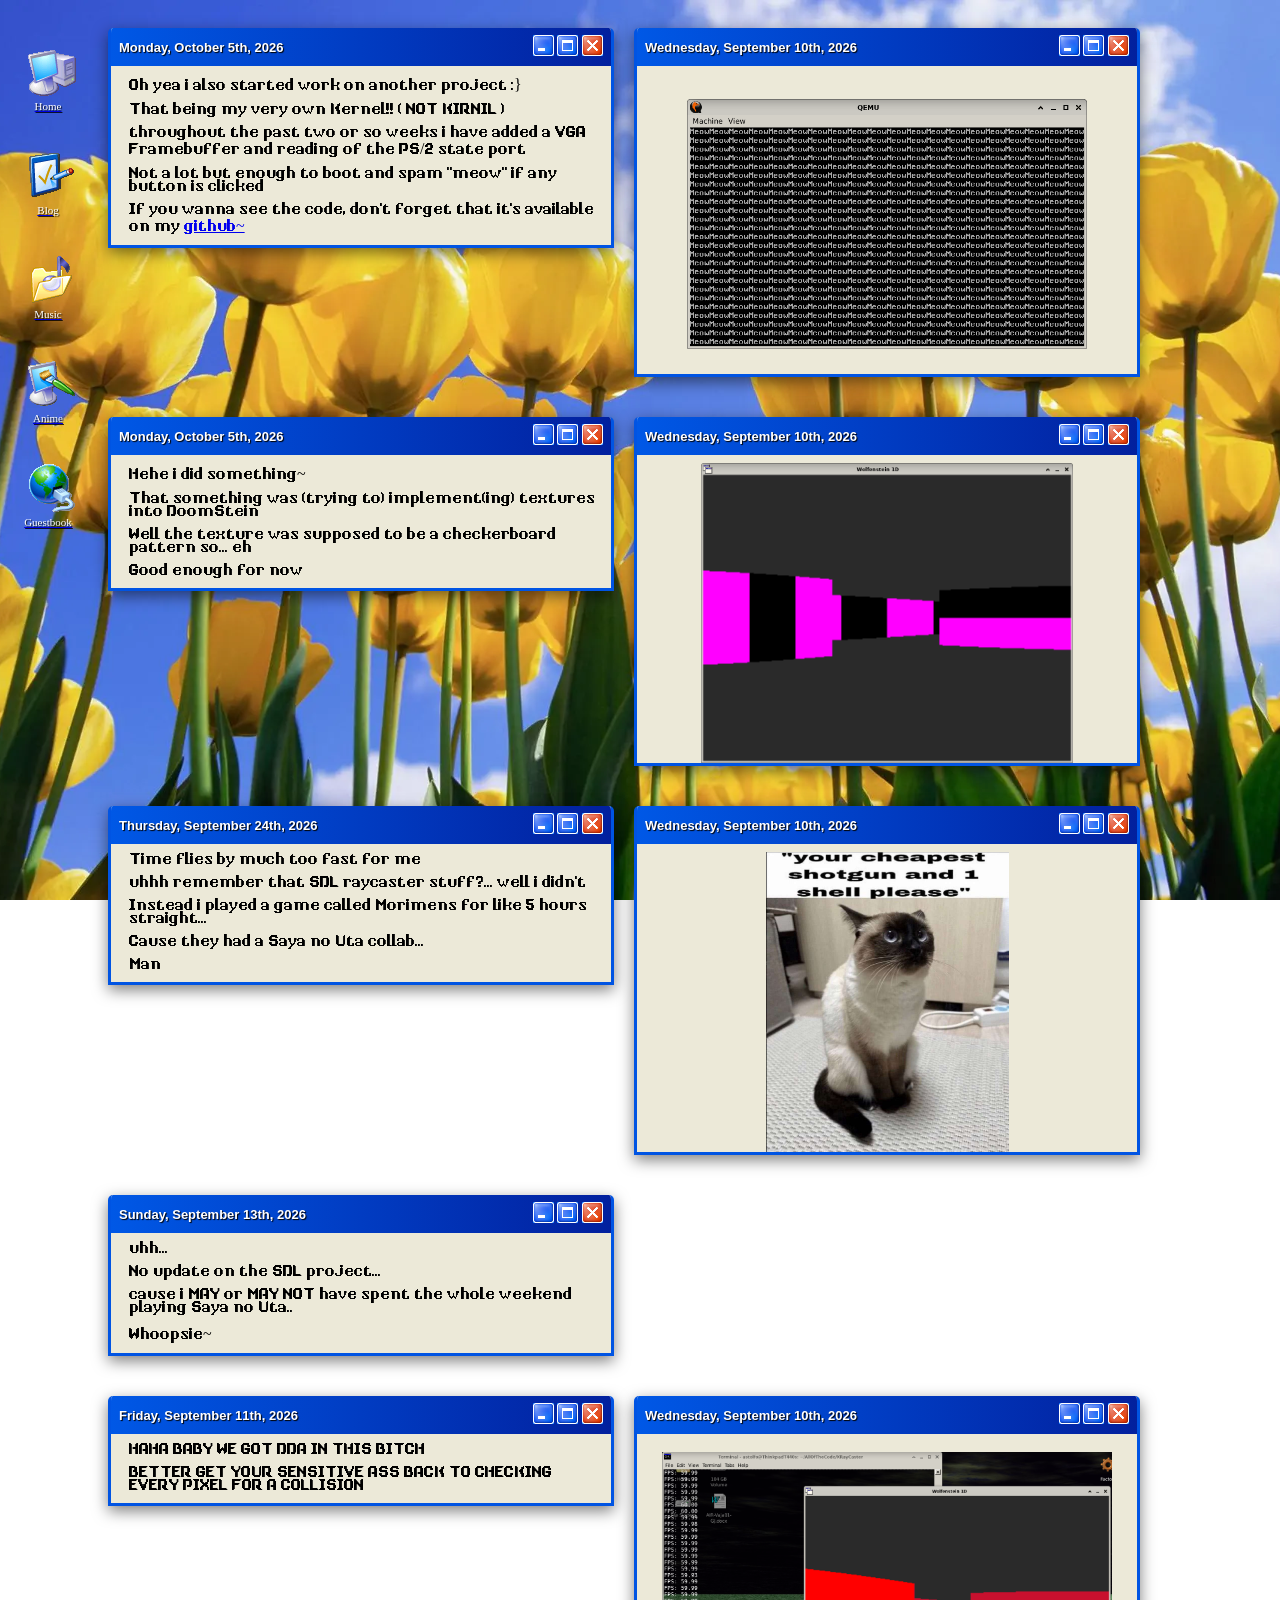
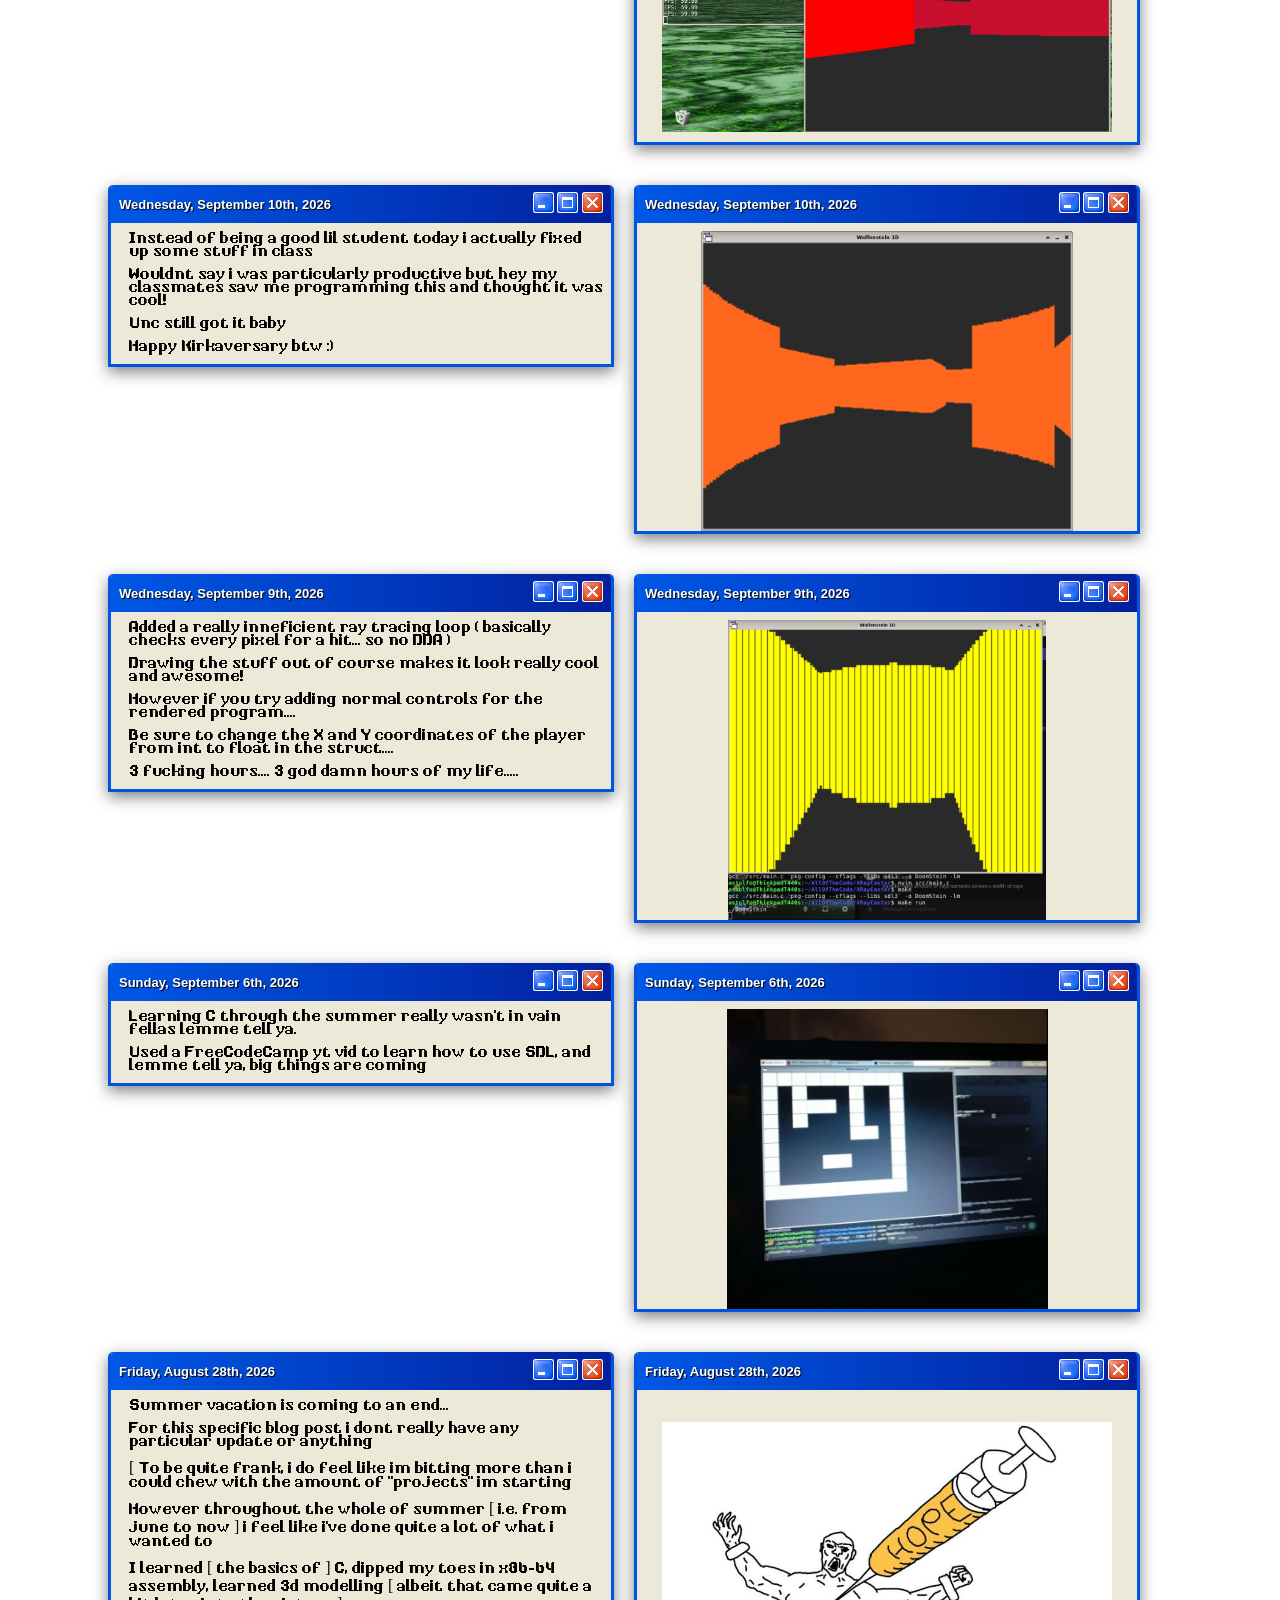
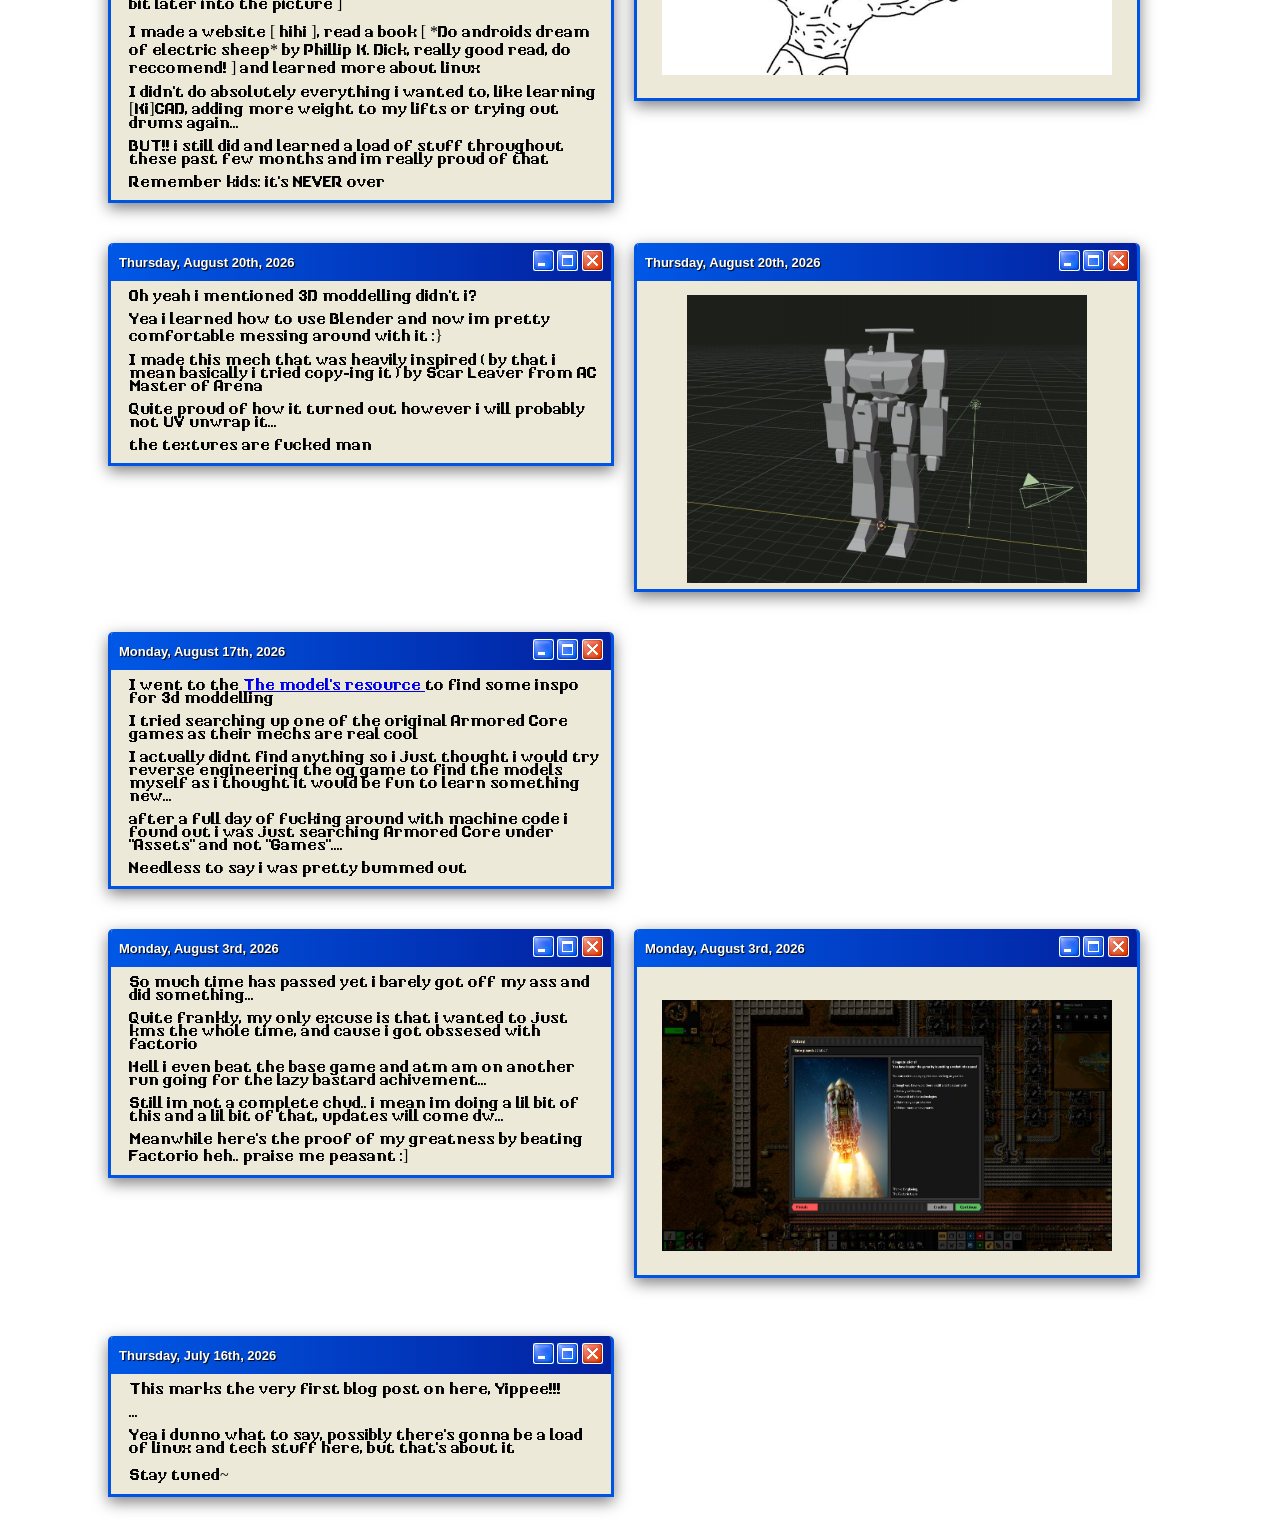
==== commit 7c3a1974: "Updated blog and other stuff" ====
--- a/Blog.html
+++ b/Blog.html
@@ -38,6 +38,67 @@
         </div>
     </nav>
     <main>
+    <div class="BlogContainer">
+      <div class="Window">
+            <div class="TitleBar">
+                <div class="Text">Monday, October 5th, 2026</div>
+                <div class="Buttons">
+                    <button class="TaskbarButton XP-Min" aria-label="Minimize"></button>
+                    <button class="TaskbarButton XP-Window" aria-label="Windowize"></button>
+                    <button class="TaskbarButton XP-Close" aria-label="Closeize"></button>
+                </div> 
+            </div> 
+            <div class="TextField"> 
+              <p> Oh yea i also started work on another project :} </p>
+              <p> That being my very own Kernel!! ( NOT KIRNIL )</p>
+              <p> throughout the past two or so weeks i have added a VGA Framebuffer and reading of the PS/2 state port</p>
+              <p> Not a lot but enough to boot and spam "meow" if any button is clicked </p>
+              <p> If you wanna see the code, don't forget that it's available on my <a href="https://github.com/Nuubster/Gallia-Kernel"> github~</a></p>
+          </div>
+      </div>
+    <div class="Window">
+            <div class="TitleBar">
+                <div class="Text">Wednesday, September 10th, 2026</div>
+                <div class="Buttons">
+                    <button class="TaskbarButton XP-Min" aria-label="Minimize"></button>
+                    <button class="TaskbarButton XP-Window" aria-label="Windowize"></button>
+                    <button class="TaskbarButton XP-Close" aria-label="Closeize"></button>
+                </div> 
+            </div> 
+            <div class="GalImg IMG"></div> 
+          </div>
+    </div>
+    </div>
+    <div class="BlogContainer">
+      <div class="Window">
+            <div class="TitleBar">
+                <div class="Text">Monday, October 5th, 2026</div>
+                <div class="Buttons">
+                    <button class="TaskbarButton XP-Min" aria-label="Minimize"></button>
+                    <button class="TaskbarButton XP-Window" aria-label="Windowize"></button>
+                    <button class="TaskbarButton XP-Close" aria-label="Closeize"></button>
+                </div> 
+            </div> 
+            <div class="TextField"> 
+              <p> Hehe i did something~ </p>
+              <p> That something was (trying to) implement(ing) textures into DoomStein </p>
+              <p> Well the texture was supposed to be a checkerboard pattern so... eh </p>
+              <p> Good enough for now </p>
+          </div>
+      </div>
+    <div class="Window">
+            <div class="TitleBar">
+                <div class="Text">Wednesday, September 10th, 2026</div>
+                <div class="Buttons">
+                    <button class="TaskbarButton XP-Min" aria-label="Minimize"></button>
+                    <button class="TaskbarButton XP-Window" aria-label="Windowize"></button>
+                    <button class="TaskbarButton XP-Close" aria-label="Closeize"></button>
+                </div> 
+            </div> 
+            <div class="TexImg IMG"></div> 
+          </div>
+    </div>
+    </div>
     <div class="BlogContainer">
       <div class="Window">
             <div class="TitleBar">
@@ -334,4 +395,4 @@
       </div>
       </div>
     </main>
-</body>
+</body>
--- a/MainStyle.css
+++ b/MainStyle.css
@@ -320,3 +320,15 @@
     width: 400px;
     height: 300px;
 }
+
+.TexImg {
+    background-image: url(WinXp/Images/Textures.jpg);
+    width: 400px;
+    height: 300px;
+}
+
+.GalImg {
+    background-image: url(WinXp/Images/NOTAKIRNIL.jpg);
+    width: 400px;
+    height: 300px;
+}
